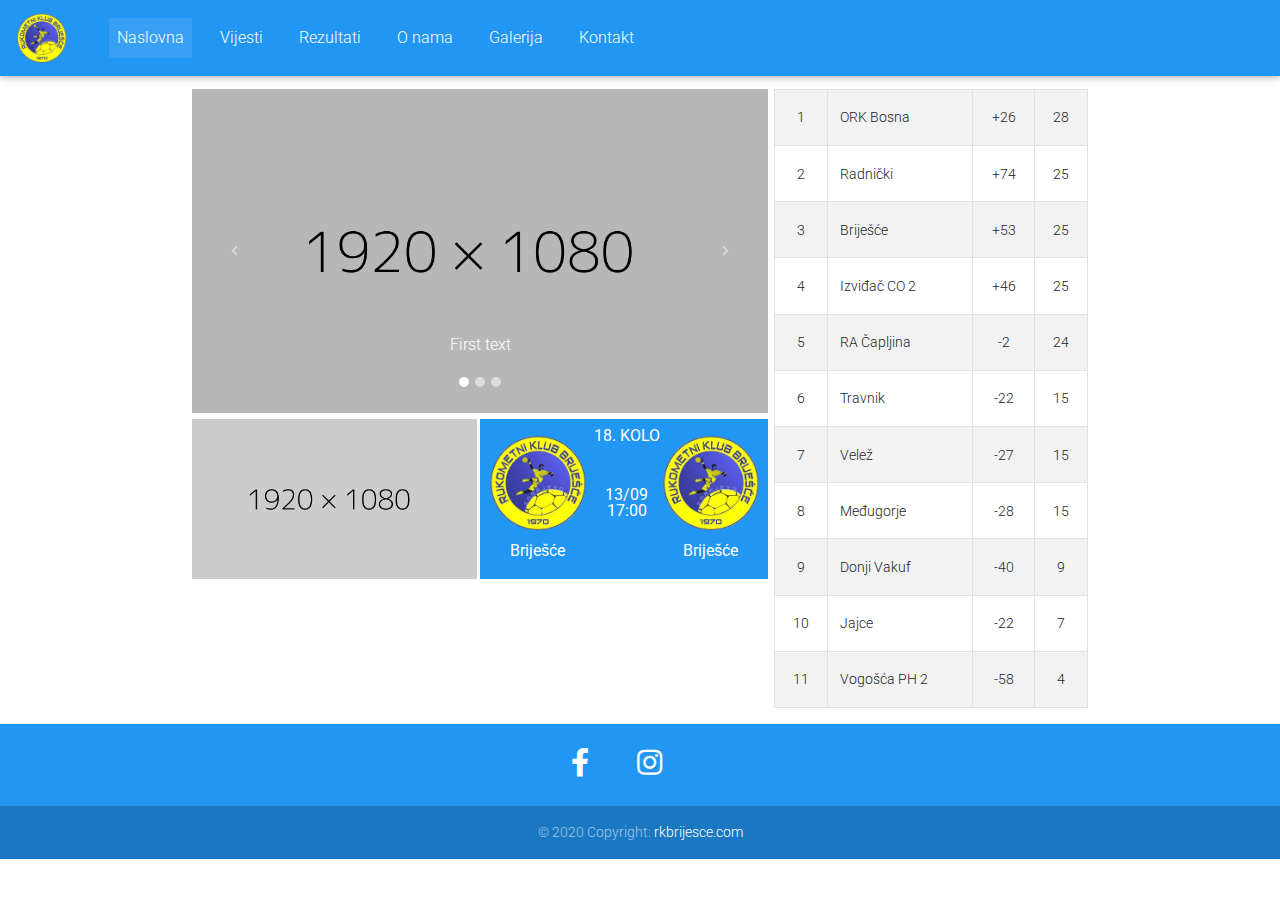
==== index.html @ 3bbfac94 "urađen "main-match-next" div" ====
<!DOCTYPE html>
<html lang="en">
<head>
  <meta charset="UTF-8">
  <meta name="viewport" content="width=device-width, initial-scale=1, shrink-to-fit=no">
  <meta http-equiv="x-ua-compatible" content="ie=edge">
  <title>RK Briješće</title>
  <!-- MDB icon -->
  <link rel="icon" href="img/mdb-favicon.ico" type="image/x-icon">
  <!-- Font Awesome -->
  <link rel="stylesheet" href="https://use.fontawesome.com/releases/v5.11.2/css/all.css">
  <!-- Google Fonts Roboto -->
  <link rel="stylesheet" href="https://fonts.googleapis.com/css?family=Roboto:300,400,500,700&display=swap">
  <!-- Bootstrap core CSS -->
  <link rel="stylesheet" href="mdb/css/bootstrap.min.css">
  <!-- Material Design Bootstrap -->
  <link rel="stylesheet" href="mdb/css/mdb.min.css">
  <!-- Your custom styles (optional) -->
  <link rel="stylesheet" href="css/main.css">

</head>
<body>

  <div class="main-container">

    <div class="main-header">
      <nav class="navbar navbar-expand-lg navbar-dark blue">
        <a class="navbar-brand" href="index.html">
          <img src="img/logo.png" height="50" alt="mdb logo">
        </a>
        <a class="navbar-brand" href="index.html"></a>

        <button class="navbar-toggler" type="button" data-toggle="collapse" data-target="#navbarNav"
          aria-controls="navbarNav" aria-expanded="false" aria-label="Toggle navigation">
          <span class="navbar-toggler-icon"></span>
        </button>
        <div class="collapse navbar-collapse" id="navbarNav">
          <ul class="navbar-nav">
            <li class="nav-item active">
              <a class="nav-link" href="index.html">Naslovna <span class="sr-only">(current)</span></a>
            </li>
            <li class="nav-item">
              <a class="nav-link" href="news.html">Vijesti</a>
            </li>
            <li class="nav-item">
              <a class="nav-link" href="results.html">Rezultati</a>
            </li>
            <li class="nav-item">
              <a class="nav-link" href="about.html">O nama</a>
            </li>
            <li class="nav-item">
              <a class="nav-link" href="gallery.html">Galerija</a>
            </li>
            <li class="nav-item">
              <a class="nav-link" href="contact.html">Kontakt</a>
            </li>
          </ul>
        </div>
      </nav>
    </div>
    
    <div class="main-carousel">
      <!--Carousel Wrapper-->
      <div id="carousel-example-2" class="carousel slide carousel-fade" data-ride="carousel">
        <!--Indicators-->
        <ol class="carousel-indicators">
          <li data-target="#carousel-example-2" data-slide-to="0" class="active"></li>
          <li data-target="#carousel-example-2" data-slide-to="1"></li>
          <li data-target="#carousel-example-2" data-slide-to="2"></li>
        </ol>
        <!--/.Indicators-->
        <!--Slides-->
        <div class="carousel-inner" role="listbox">
          <div class="carousel-item active">
            <div class="view">
              <img class="d-block w-100" src="img/hd1080.png"
                alt="First slide">
              <div class="mask rgba-black-slight"></div>
            </div>
            <div class="carousel-caption">
              <p>First text</p>
            </div>
          </div>
          <div class="carousel-item">
            <!--Mask color-->
            <div class="view">
              <img class="d-block w-100" src="img/hd1080.png"
                alt="Second slide">
              <div class="mask rgba-black-slight"></div>
            </div>
            <div class="carousel-caption">
              <p>Secondary text</p>
            </div>
          </div>
          <div class="carousel-item">
            <!--Mask color-->
            <div class="view">
              <img class="d-block w-100" src="img/hd1080.png"
                alt="Third slide">
              <div class="mask rgba-black-slight"></div>
            </div>
            <div class="carousel-caption">
              <p>Third text</p>
            </div>
          </div>
        </div>
        <!--/.Slides-->
        <!--Controls-->
        <a class="carousel-control-prev" href="#carousel-example-2" role="button" data-slide="prev">
          <span class="carousel-control-prev-icon" aria-hidden="true"></span>
          <span class="sr-only">Previous</span>
        </a>
        <a class="carousel-control-next" href="#carousel-example-2" role="button" data-slide="next">
          <span class="carousel-control-next-icon" aria-hidden="true"></span>
          <span class="sr-only">Next</span>
        </a>
        <!--/.Controls-->
      </div>
      <!--/.Carousel Wrapper-->

    </div>
    
    <div class="main-table">
      <table class="table table-striped table-bordered table-hover">
        
          <tr>
 
            <td>1</td>
            <td id="tab-col-name">ORK Bosna</td>
            <td>+26</td>
            <td>28</td>
          </tr>
        
          <tr>
            <td>2</td>
            <td id="tab-col-name">Radnički</td>
            <td>+74</td>
            <td>25</td>
          </tr>
          <tr>
            <td>3</td>
            <td id="tab-col-name">Briješće</td>
            <td>+53</td>
            <td>25</td>
          </tr>
          <tr>
            <td>4</td>
            <td id="tab-col-name">Izviđač CO 2</td>
            <td>+46</td>
            <td>25</td>
          </tr>
          <tr>
            <td>5</td>
            <td id="tab-col-name">RA Čapljina</td>
            <td>-2</td>
            <td>24</td>
          </tr>
          <tr>
            <td>6</td>
            <td id="tab-col-name">Travnik</td>
            <td>-22</td>
            <td>15</td>
          </tr>
          <tr>
            <td>7</td>
            <td id="tab-col-name">Velež</td>
            <td>-27</td>
            <td>15</td>
          </tr>
          <tr>
            <td>8</td>
            <td id="tab-col-name">Međugorje</td>
            <td>-28</td>
            <td>15</td>
          </tr>
          <tr>
            <td>9</td>
            <td id="tab-col-name">Donji Vakuf</td>
            <td>-40</td>
            <td>9</td>
          </tr>
          <tr>
            <td>10</td>
            <td id="tab-col-name">Jajce</td>
            <td>-22</td>
            <td>7</td>
          </tr>
          <tr>
            <td>11</td>
            <td id="tab-col-name">Vogošća PH 2</td>
            <td>-58</td>
            <td>4</td>
          </tr>
        
      </table>
    </div>
  
    <div class="main-match-prev">
      <img src="img/hd1080.png" class="main-match-card">
    </div>
  
    <div class="main-match-next">

      <div id="match-next-round">
        <b>18. KOLO</b>
      </div>

      <div class="team-logo" id="home-team-logo">
        <img src="img/logo.png" alt="home-team">
      </div>

      <div class="team-logo" id="guest-team-logo">
        <img src="img/logo.png" alt="guest-team">
      </div>

      <div class="team-name" id="home-team-name">
        <b>Briješće</b>
      </div>
      
      <div class="team-name" id="guest-team-name">
        <b>Briješće</b>
      </div>

      <div id="match-next-date">
        <b>13/09</b>
      </div>

      <div id="match-next-time">
        <b>17:00</b>
      </div>
      

    </div>

    <div class="main-footer">
      <!-- Footer -->
      <footer class="page-footer font-small blue">

        <!-- Footer Elements -->
        <div class="container">

          <!-- Grid row-->
          <div class="row">

            <!-- Grid column -->
            <div class="col-md-12 py-1">
              <div class="mb-5 flex-center">
                <!-- Facebook -->
                <a class="fb-ic">
                  <i class="fab fa-facebook-f fa-lg white-text mr-md-5 mr-3 fa-2x"> </i>
                </a>
                <!--Instagram-->
                <a class="ins-ic">
                  <i class="fab fa-instagram fa-lg white-text mr-md-5 mr-3 fa-2x"> </i>
                </a>
              </div>
            </div>
            <!-- Grid column -->

          </div>
          <!-- Grid row-->

        </div>
        <!-- Footer Elements -->

        <!-- Copyright -->
        <div class="footer-copyright text-center py-3">© 2020 Copyright:
          <a href="https://rkbrijesce.com/"> rkbrijesce.com</a>
        </div>
        <!-- Copyright -->

      </footer>
      <!-- Footer -->
    </div>
  
  </div>

  <!-- jQuery -->
  <script type="text/javascript" src="mdb/js/jquery.min.js"></script>
  <!-- Bootstrap tooltips -->
  <script type="text/javascript" src="mdb/js/popper.min.js"></script>
  <!-- Bootstrap core JavaScript -->
  <script type="text/javascript" src="mdb/js/bootstrap.min.js"></script>
  <!-- MDB core JavaScript -->
  <script type="text/javascript" src="mdb/js/mdb.min.js"></script>
  <!-- Your custom scripts (optional) -->
  <script type="text/javascript"></script>

</body>
</html>
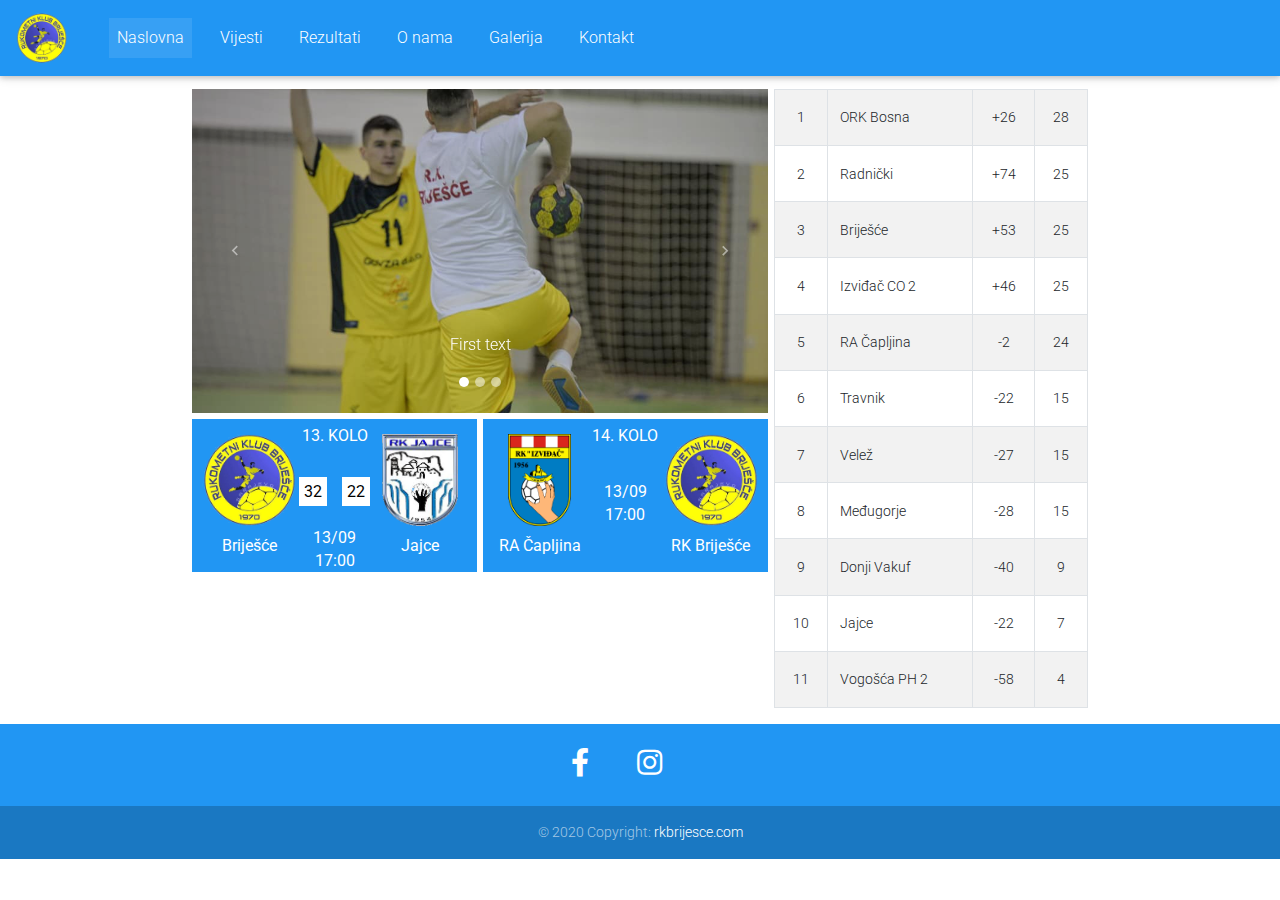
==== commit 8f9f3169: "dodane slike za probu" ====
--- a/index.html
+++ b/index.html
@@ -73,7 +73,7 @@
         <div class="carousel-inner" role="listbox">
           <div class="carousel-item active">
             <div class="view">
-              <img class="d-block w-100" src="img/hd1080.png"
+              <img class="d-block w-100" src="img/1.jpg"
                 alt="First slide">
               <div class="mask rgba-black-slight"></div>
             </div>
@@ -84,7 +84,7 @@
           <div class="carousel-item">
             <!--Mask color-->
             <div class="view">
-              <img class="d-block w-100" src="img/hd1080.png"
+              <img class="d-block w-100" src="img/2.jpg"
                 alt="Second slide">
               <div class="mask rgba-black-slight"></div>
             </div>
@@ -95,7 +95,7 @@
           <div class="carousel-item">
             <!--Mask color-->
             <div class="view">
-              <img class="d-block w-100" src="img/hd1080.png"
+              <img class="d-block w-100" src="img/3.jpg"
                 alt="Third slide">
               <div class="mask rgba-black-slight"></div>
             </div>
@@ -137,54 +137,63 @@
             <td>+74</td>
             <td>25</td>
           </tr>
+
           <tr>
             <td>3</td>
             <td id="tab-col-name">Briješće</td>
             <td>+53</td>
             <td>25</td>
           </tr>
+
           <tr>
             <td>4</td>
             <td id="tab-col-name">Izviđač CO 2</td>
             <td>+46</td>
             <td>25</td>
           </tr>
+          
           <tr>
             <td>5</td>
             <td id="tab-col-name">RA Čapljina</td>
             <td>-2</td>
             <td>24</td>
           </tr>
+          
           <tr>
             <td>6</td>
             <td id="tab-col-name">Travnik</td>
             <td>-22</td>
             <td>15</td>
           </tr>
+          
           <tr>
             <td>7</td>
             <td id="tab-col-name">Velež</td>
             <td>-27</td>
             <td>15</td>
           </tr>
+          
           <tr>
             <td>8</td>
             <td id="tab-col-name">Međugorje</td>
             <td>-28</td>
             <td>15</td>
           </tr>
+          
           <tr>
             <td>9</td>
             <td id="tab-col-name">Donji Vakuf</td>
             <td>-40</td>
             <td>9</td>
           </tr>
+          
           <tr>
             <td>10</td>
             <td id="tab-col-name">Jajce</td>
             <td>-22</td>
             <td>7</td>
           </tr>
+          
           <tr>
             <td>11</td>
             <td id="tab-col-name">Vogošća PH 2</td>
@@ -195,40 +204,76 @@
       </table>
     </div>
   
-    <div class="main-match-prev">
-      <img src="img/hd1080.png" class="main-match-card">
+    <div class="main-match-prev"> 
+
+      <div id="prev-round">
+        <b>13. KOLO</b>
+      </div>
+
+      <div class="prev-logo" id="prev-home-logo">
+        <img src="img/logo.png" alt="home-team">
+      </div>
+
+      <div class="prev-logo" id="prev-guest-logo">
+        <img src="img/jajce.png" alt="guest-team">
+      </div>
+
+      <div class="prev-name" id="prev-home-name">
+        <b>Briješće</b>
+      </div>
+      
+      <div class="prev-name" id="prev-guest-name">
+        <b>Jajce</b>
+      </div>
+
+      <div id="prev-date">
+        <b>13/09</b>
+      </div>
+
+      <div id="prev-time">
+        <b>17:00</b>
+      </div>
+
+      <div class="prev-score" id="prev-home-score">
+        <span><b>32</b></span>
+      </div>
+
+      <div class="prev-score" id="prev-guest-score">
+        <span><b>22</b></span>
+      </div>
+
     </div>
   
+
     <div class="main-match-next">
 
-      <div id="match-next-round">
-        <b>18. KOLO</b>
-      </div>
-
-      <div class="team-logo" id="home-team-logo">
-        <img src="img/logo.png" alt="home-team">
-      </div>
-
-      <div class="team-logo" id="guest-team-logo">
+      <div id="next-round">
+        <b>14. KOLO</b>
+      </div>
+
+      <div class="next-logo" id="next-home-logo">
+        <img src="img/izvidjac.png" alt="home-team">
+      </div>
+
+      <div class="next-logo" id="next-guest-logo">
         <img src="img/logo.png" alt="guest-team">
       </div>
 
-      <div class="team-name" id="home-team-name">
-        <b>Briješće</b>
+      <div class="next-name" id="next-home-name">
+        <b>RA Čapljina</b>
       </div>
       
-      <div class="team-name" id="guest-team-name">
-        <b>Briješće</b>
-      </div>
-
-      <div id="match-next-date">
+      <div class="next-name" id="next-guest-name">
+        <b>RK Briješće</b>
+      </div>
+
+      <div id="next-date">
         <b>13/09</b>
       </div>
 
-      <div id="match-next-time">
+      <div id="next-time">
         <b>17:00</b>
       </div>
-      
 
     </div>
 
--- a/css/main.css
+++ b/css/main.css
@@ -263,13 +263,13 @@
   }
 }
 .main-container {
-  width: 100%;
-  overflow-x: hidden;
   display: grid;
   grid-gap: 0px;
   grid-template-columns: 15% 22.5% 22.5% 25% 15%;
-  grid-template-rows: -webkit-min-content -webkit-min-content -webkit-min-content -webkit-min-content;
-  grid-template-rows: min-content min-content min-content min-content;
+  grid-template-rows: -webkit-min-content -webkit-min-content 12.65625vw -webkit-min-content;
+  grid-template-rows: min-content min-content 12.65625vw min-content;
+  width: 100%;
+  overflow-x: hidden;
 }
 
 .main-header {
@@ -303,75 +303,160 @@
 }
 
 .main-match-prev {
+  position: relative;
   grid-column: 2/3;
   grid-row: 3/4;
   margin-bottom: 3%;
-  padding-right: 1%;
+  margin-right: 1%;
+  background-color: #2196f3;
+  color: white;
+}
+
+.prev-logo {
+  width: 40%;
+  height: 60%;
+  position: absolute;
+  text-align: center;
+}
+
+.prev-logo img {
+  height: 100%;
+}
+
+#prev-home-logo {
+  top: 10%;
+  left: 0px;
+}
+
+#prev-guest-logo {
+  top: 10%;
+  right: 0px;
+}
+
+.prev-name {
+  position: absolute;
+  width: 40%;
+}
+
+#prev-guest-name {
+  right: 0px;
+  top: 75%;
+  text-align: center;
+}
+
+#prev-home-name {
+  left: 0px;
+  top: 75%;
+  text-align: center;
+}
+
+#prev-date {
+  position: absolute;
+  top: 70%;
+  width: 100%;
+  text-align: center;
+}
+
+#prev-time {
+  top: 85%;
+  text-align: center;
+  position: absolute;
+  width: 100%;
+}
+
+#prev-round {
+  position: absolute;
+  width: 100%;
+  text-align: center;
+  margin-top: 2%;
+}
+
+.prev-score {
+  position: absolute;
+  width: 85%;
+  height: -webkit-min-content;
+  height: min-content;
+  text-align: center;
+  top: 40%;
+  color: black;
+}
+
+.prev-score span {
+  background-color: white;
+  padding: 5px;
+}
+
+#prev-home-score {
+  left: 0px;
+}
+
+#prev-guest-score {
+  right: 0px;
 }
 
 .main-match-next {
+  position: relative;
   grid-column: 3/4;
   grid-row: 3/4;
   margin-bottom: 3%;
-  padding-left: 1%;
+  margin-left: 1%;
   background-color: #2196f3;
   color: white;
-  position: relative;
-}
-
-.team-logo {
+}
+
+.next-logo {
   width: 40%;
   height: 60%;
   position: absolute;
   text-align: center;
 }
 
-.team-logo img {
+.next-logo img {
   height: 100%;
 }
 
-#home-team-logo {
+#next-home-logo {
   top: 10%;
   left: 0px;
 }
 
-#guest-team-logo {
+#next-guest-logo {
   top: 10%;
   right: 0px;
 }
 
-.team-name {
+.next-name {
+  position: absolute;
   width: 40%;
-  position: absolute;
-}
-
-#guest-team-name {
+}
+
+#next-guest-name {
   right: 0px;
   top: 75%;
   text-align: center;
 }
 
-#home-team-name {
+#next-home-name {
   left: 0px;
   top: 75%;
   text-align: center;
 }
 
-#match-next-date {
+#next-date {
+  position: absolute;
   top: 40%;
-  text-align: center;
-  position: absolute;
-  width: 100%;
-}
-
-#match-next-time {
-  top: 50%;
-  text-align: center;
-  position: absolute;
-  width: 100%;
-}
-
-#match-next-round {
+  width: 100%;
+  text-align: center;
+}
+
+#next-time {
+  top: 55%;
+  text-align: center;
+  position: absolute;
+  width: 100%;
+}
+
+#next-round {
   position: absolute;
   width: 100%;
   text-align: center;
@@ -392,8 +477,8 @@
 @media only screen and (max-width: 1200px) {
   .main-container {
     grid-template-columns: 10% 40% 40% 10%;
-    grid-template-rows: -webkit-min-content -webkit-min-content -webkit-min-content auto auto -webkit-min-content;
-    grid-template-rows: min-content min-content min-content auto auto min-content;
+    grid-template-rows: -webkit-min-content -webkit-min-content 22.5vw auto auto -webkit-min-content;
+    grid-template-rows: min-content min-content 22.5vw auto auto min-content;
   }
 
   .main-header {
@@ -410,16 +495,19 @@
     grid-column: 2/4;
     grid-row: 4/5;
     padding: 0px;
+    font-size: 14px;
   }
 
   .main-match-prev {
     grid-column: 2/3;
     grid-row: 3/4;
+    font-size: 14px;
   }
 
   .main-match-next {
     grid-column: 3/4;
     grid-row: 3/4;
+    font-size: 14px;
   }
 
   .main-footer {
@@ -435,6 +523,36 @@
 @media only screen and (max-width: 800px) {
   .main-container {
     grid-template-columns: 5% 45% 45% 5%;
+    grid-template-rows: -webkit-min-content -webkit-min-content 25.3125vw auto auto -webkit-min-content;
+    grid-template-rows: min-content min-content 25.3125vw auto auto min-content;
+  }
+
+  .main-match-next {
+    font-size: 12px;
+  }
+
+  .next-name {
+    font-size: 14px;
+  }
+
+  #next-time {
+    top: 55%;
+  }
+
+  #next-round {
+    font-size: 14px;
+  }
+
+  .main-match-prev {
+    font-size: 12px;
+  }
+
+  .prev-name {
+    font-size: 14px;
+  }
+
+  #prev-round {
+    font-size: 14px;
   }
 }
 /* MEDIA QUERY - END */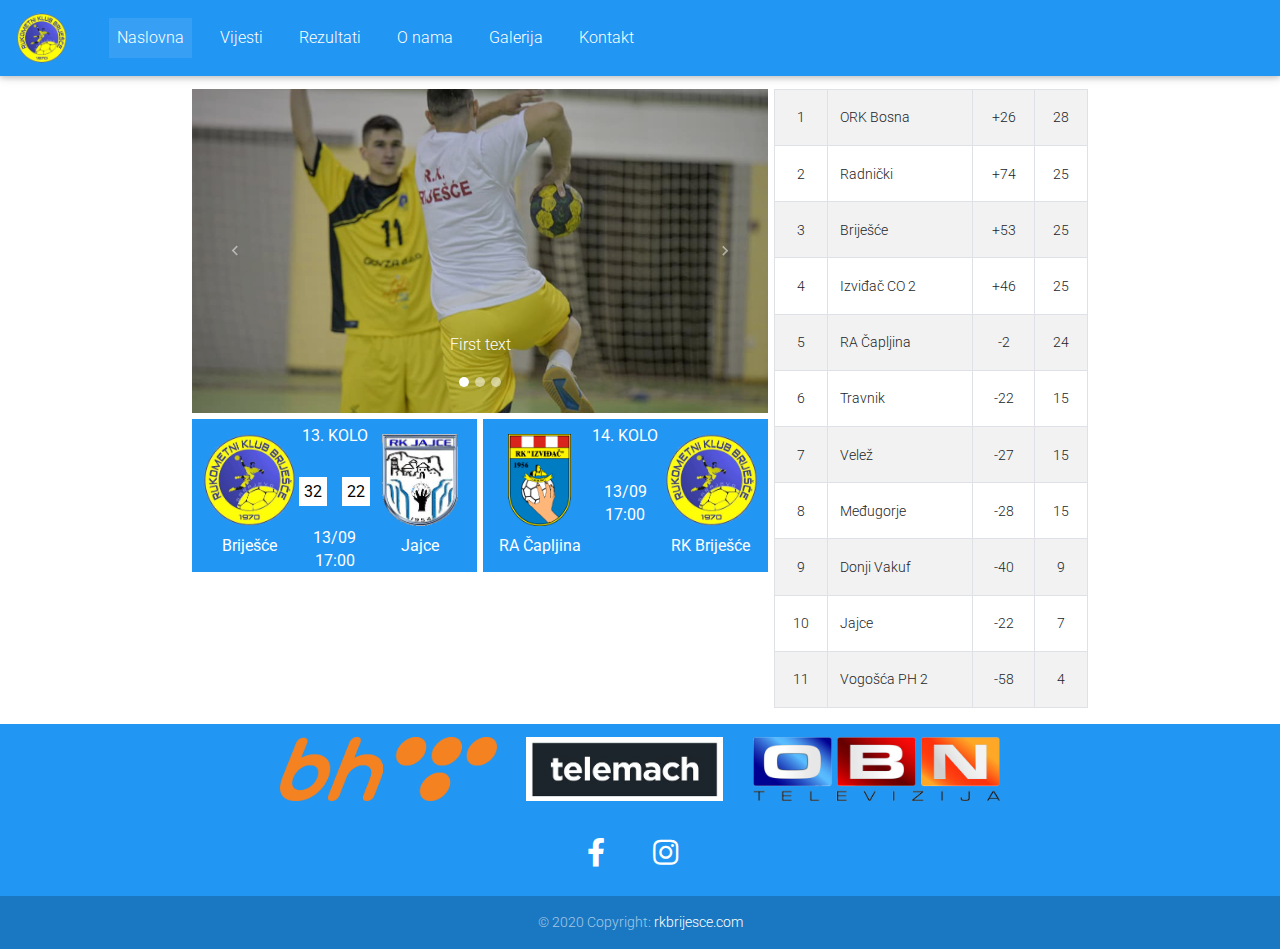
==== commit a57cb61a: "urađen main-sponsors" ====
--- a/index.html
+++ b/index.html
@@ -277,6 +277,12 @@
 
     </div>
 
+    <div class="main-sponsors">
+      <img src="img/bhtelecom (1).png" alt="">
+      <img src="img/telemach.jpg" alt="">
+      <img src="img/obn.png" alt="">
+    </div>
+
     <div class="main-footer">
       <!-- Footer -->
       <footer class="page-footer font-small blue">
@@ -296,7 +302,7 @@
                 </a>
                 <!--Instagram-->
                 <a class="ins-ic">
-                  <i class="fab fa-instagram fa-lg white-text mr-md-5 mr-3 fa-2x"> </i>
+                  <i class="fab fa-instagram fa-lg white-text mr-md-6 mr-3 fa-2x"> </i>
                 </a>
               </div>
             </div>
--- a/css/main.css
+++ b/css/main.css
@@ -313,10 +313,10 @@
 }
 
 .prev-logo {
+  position: absolute;
+  text-align: center;
   width: 40%;
   height: 60%;
-  position: absolute;
-  text-align: center;
 }
 
 .prev-logo img {
@@ -468,9 +468,19 @@
   height: 100%;
 }
 
+.main-sponsors {
+  background-color: #2196f3;
+  grid-column: 1/6;
+  text-align: center;
+}
+
+.main-sponsors img {
+  height: 10vh;
+  padding: 1%;
+}
+
 .main-footer {
   grid-column: 1/6;
-  grid-row: 5/6;
 }
 
 /* MEDIA QUERY - START */
@@ -501,19 +511,23 @@
   .main-match-prev {
     grid-column: 2/3;
     grid-row: 3/4;
-    font-size: 14px;
+    font-size: 16px;
   }
 
   .main-match-next {
     grid-column: 3/4;
     grid-row: 3/4;
-    font-size: 14px;
+    font-size: 16px;
+  }
+
+  .main-sponsors img {
+    height: 10vh;
+    padding: 2%;
   }
 
   .main-footer {
     grid-column: 1/5;
     grid-row: 6/7;
-    margin-top: 5%;
   }
 
   .nav-item {
@@ -554,5 +568,10 @@
   #prev-round {
     font-size: 14px;
   }
+
+  .main-sponsors img {
+    height: 7.5vh;
+    padding: 2%;
+  }
 }
 /* MEDIA QUERY - END */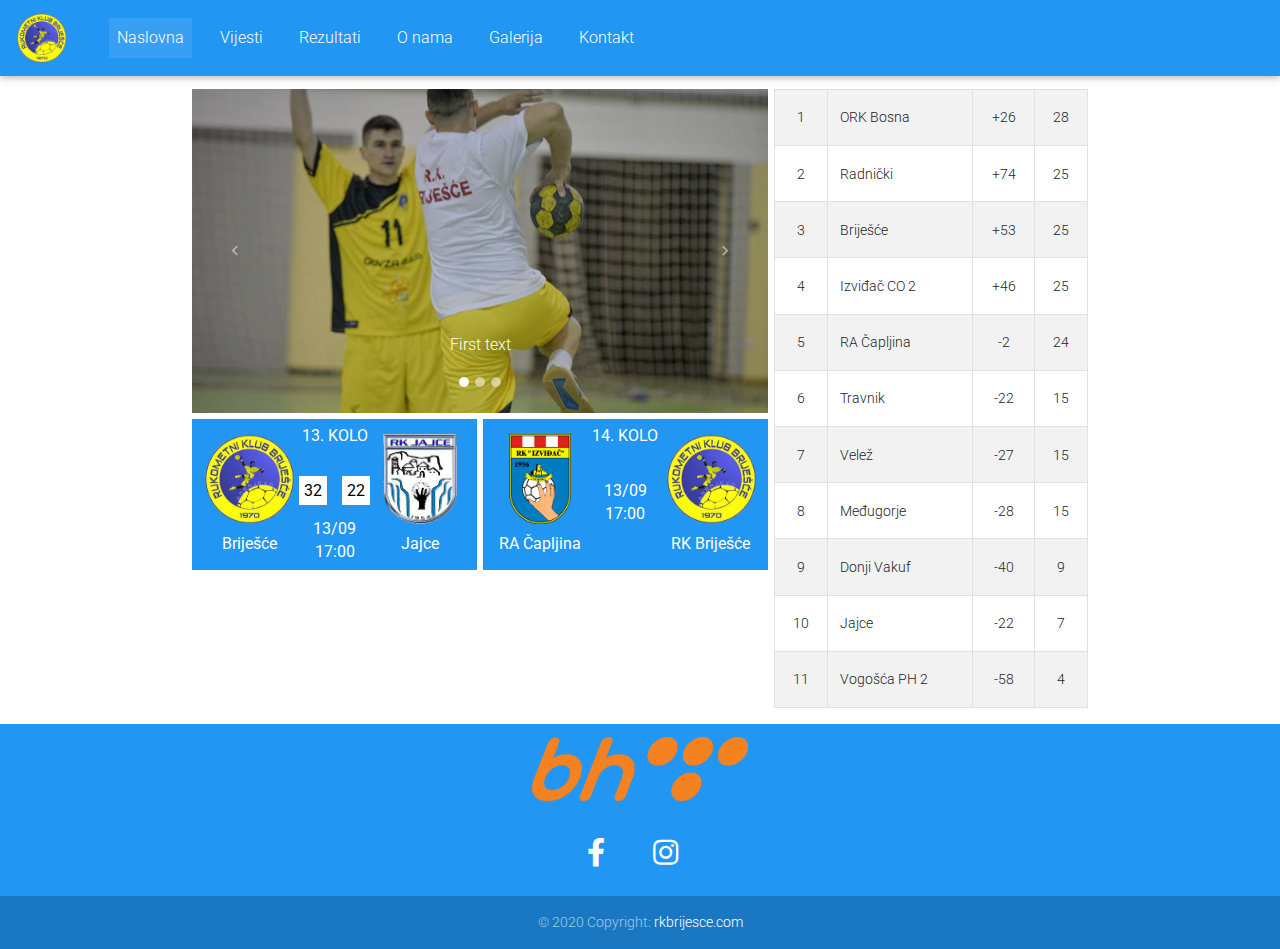
==== commit e91b66ea: "na 800 px promijenjen raspored match cardova i doradjen contact.html (dodani footer i sponsor divovi" ====
--- a/index.html
+++ b/index.html
@@ -279,8 +279,6 @@
 
     <div class="main-sponsors">
       <img src="img/bhtelecom (1).png" alt="">
-      <img src="img/telemach.jpg" alt="">
-      <img src="img/obn.png" alt="">
     </div>
 
     <div class="main-footer">
--- a/css/main.css
+++ b/css/main.css
@@ -1,7 +1,7 @@
 .news-container {
   width: 100%;
   display: grid;
-  grid-template-columns: 20% 60% 20%;
+  grid-template-columns: 25% 50% 25%;
   grid-gap: 0px;
   overflow-x: hidden;
 }
@@ -137,7 +137,7 @@
 .about-container {
   width: 100%;
   display: grid;
-  grid-template-columns: 20% 60% 20%;
+  grid-template-columns: 25% 50% 25%;
 }
 
 .about-header {
@@ -177,7 +177,7 @@
 }
 .results-container {
   display: grid;
-  grid-template-columns: 20% 60% 20%;
+  grid-template-columns: 25% 50% 25%;
 }
 
 .results-header {
@@ -260,14 +260,64 @@
 @media only screen and (max-width: 800px) {
   .results-container {
     grid-template-columns: 5% 90% 5%;
+  }
+}
+.contact-container {
+  display: grid;
+  grid-template-columns: 25% 50% 25%;
+}
+
+.contact-header {
+  grid-column: 1/4;
+}
+
+.contact-form {
+  grid-column: 2/3;
+  margin-top: 5%;
+}
+
+.contact-footer {
+  grid-column: 1/4;
+}
+
+.contact-sponsors {
+  background-color: #2196f3;
+  grid-column: 1/4;
+  text-align: center;
+  margin-top: 5%;
+}
+
+.contact-sponsors img {
+  height: 10vh;
+  padding: 1%;
+}
+
+@media only screen and (max-width: 1200px) {
+  .contact-container {
+    grid-template-columns: 15% 70% 15%;
+  }
+
+  .contact-sponsors img {
+    height: 10vh;
+    padding: 2%;
+  }
+}
+@media only screen and (max-width: 800px) {
+  .contact-container {
+    grid-template-columns: 5% 90% 5%;
+  }
+
+  .main-sponsors img {
+    height: 7.5vh;
+    padding: 2%;
   }
 }
 .main-container {
   display: grid;
   grid-gap: 0px;
   grid-template-columns: 15% 22.5% 22.5% 25% 15%;
-  grid-template-rows: -webkit-min-content -webkit-min-content 12.65625vw -webkit-min-content;
-  grid-template-rows: min-content min-content 12.65625vw min-content;
+  grid-template-rows: -webkit-min-content -webkit-min-content 12.5vw -webkit-min-content;
+  grid-template-rows: min-content min-content 12.5vw min-content;
   width: 100%;
   overflow-x: hidden;
 }
@@ -352,13 +402,13 @@
 
 #prev-date {
   position: absolute;
-  top: 70%;
+  top: 65%;
   width: 100%;
   text-align: center;
 }
 
 #prev-time {
-  top: 85%;
+  top: 80%;
   text-align: center;
   position: absolute;
   width: 100%;
@@ -511,13 +561,11 @@
   .main-match-prev {
     grid-column: 2/3;
     grid-row: 3/4;
-    font-size: 16px;
   }
 
   .main-match-next {
     grid-column: 3/4;
     grid-row: 3/4;
-    font-size: 16px;
   }
 
   .main-sponsors img {
@@ -536,37 +584,55 @@
 }
 @media only screen and (max-width: 800px) {
   .main-container {
-    grid-template-columns: 5% 45% 45% 5%;
-    grid-template-rows: -webkit-min-content -webkit-min-content 25.3125vw auto auto -webkit-min-content;
-    grid-template-rows: min-content min-content 25.3125vw auto auto min-content;
+    grid-template-columns: 5% 90% 5%;
+    grid-template-rows: -webkit-min-content -webkit-min-content 35vw 35vw auto auto -webkit-min-content;
+    grid-template-rows: min-content min-content 35vw 35vw auto auto min-content;
+  }
+
+  .main-header {
+    grid-column: 1/4;
+    grid-row: 1/2;
+  }
+
+  .main-carousel {
+    grid-column: 2/3;
+    grid-row: 2/3;
   }
 
   .main-match-next {
-    font-size: 12px;
-  }
-
-  .next-name {
+    grid-column: 2/3;
+    grid-row: 3/4;
+    margin: 0px;
+    margin-top: 1%;
+    margin-bottom: 1%;
     font-size: 14px;
+  }
+
+  .main-match-prev {
+    grid-column: 2/3;
+    grid-row: 4/5;
+    margin: 0px;
+    margin-bottom: 1%;
+    margin-top: 1%;
+    font-size: 14px;
+  }
+
+  .main-table {
+    grid-column: 2/3;
+    grid-row: 5/6;
+    margin-top: 1%;
+  }
+
+  .main-sponsors {
+    grid-row: 6/7;
+  }
+
+  .main-footer {
+    grid-row: 7/8;
   }
 
   #next-time {
     top: 55%;
-  }
-
-  #next-round {
-    font-size: 14px;
-  }
-
-  .main-match-prev {
-    font-size: 12px;
-  }
-
-  .prev-name {
-    font-size: 14px;
-  }
-
-  #prev-round {
-    font-size: 14px;
   }
 
   .main-sponsors img {
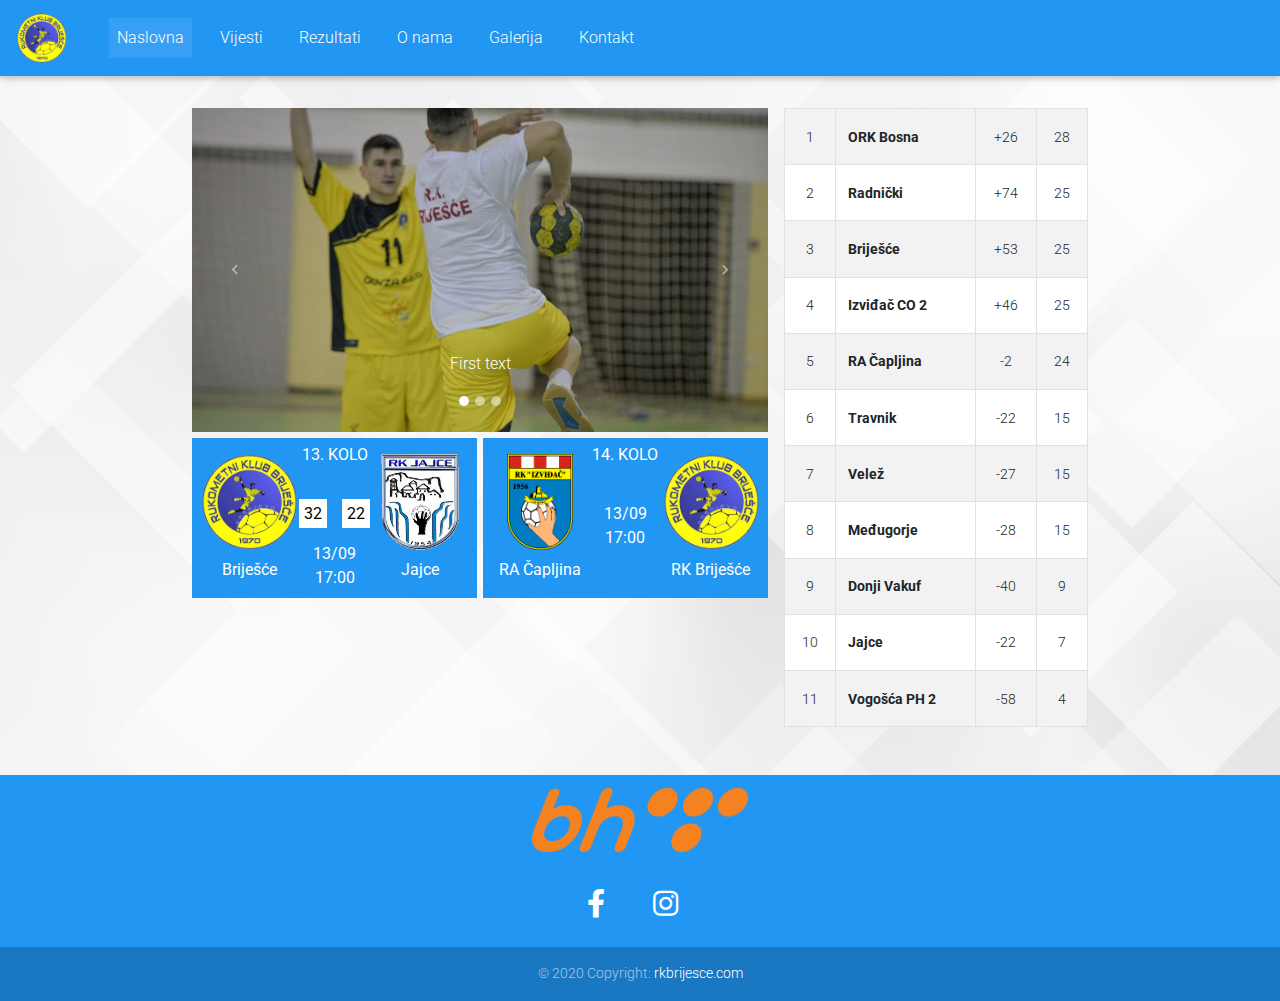
==== commit abcf15b7: "dodane background slike" ====
--- a/index.html
+++ b/index.html
@@ -124,79 +124,77 @@
       <table class="table table-striped table-bordered table-hover">
         
           <tr>
- 
             <td>1</td>
-            <td id="tab-col-name">ORK Bosna</td>
+            <td id = "tab-col-name">ORK Bosna</td>
             <td>+26</td>
             <td>28</td>
           </tr>
         
           <tr>
             <td>2</td>
-            <td id="tab-col-name">Radnički</td>
+            <td id = "tab-col-name">Radnički</td>
             <td>+74</td>
             <td>25</td>
           </tr>
 
           <tr>
             <td>3</td>
-            <td id="tab-col-name">Briješće</td>
+            <td id = "tab-col-name">Briješće</td>
             <td>+53</td>
             <td>25</td>
           </tr>
 
           <tr>
             <td>4</td>
-            <td id="tab-col-name">Izviđač CO 2</td>
+            <td id = "tab-col-name">Izviđač CO 2</td>
             <td>+46</td>
             <td>25</td>
           </tr>
-          
           <tr>
             <td>5</td>
-            <td id="tab-col-name">RA Čapljina</td>
+            <td id = "tab-col-name">RA Čapljina</td>
             <td>-2</td>
             <td>24</td>
           </tr>
           
           <tr>
             <td>6</td>
-            <td id="tab-col-name">Travnik</td>
+            <td id = "tab-col-name">Travnik</td>
             <td>-22</td>
             <td>15</td>
           </tr>
           
           <tr>
             <td>7</td>
-            <td id="tab-col-name">Velež</td>
+            <td id = "tab-col-name">Velež</td>
             <td>-27</td>
             <td>15</td>
           </tr>
           
           <tr>
             <td>8</td>
-            <td id="tab-col-name">Međugorje</td>
+            <td id = "tab-col-name">Međugorje</td>
             <td>-28</td>
             <td>15</td>
           </tr>
           
           <tr>
             <td>9</td>
-            <td id="tab-col-name">Donji Vakuf</td>
+            <td id = "tab-col-name">Donji Vakuf</td>
             <td>-40</td>
             <td>9</td>
           </tr>
           
           <tr>
             <td>10</td>
-            <td id="tab-col-name">Jajce</td>
+            <td id = "tab-col-name">Jajce</td>
             <td>-22</td>
             <td>7</td>
           </tr>
           
           <tr>
             <td>11</td>
-            <td id="tab-col-name">Vogošća PH 2</td>
+            <td id = "tab-col-name">Vogošća PH 2</td>
             <td>-58</td>
             <td>4</td>
           </tr>
--- a/css/main.css
+++ b/css/main.css
@@ -1,4 +1,6 @@
 .news-container {
+  background-image: url(../img/background2.jpg);
+  background-size: cover;
   width: 100%;
   display: grid;
   grid-template-columns: 25% 50% 25%;
@@ -45,6 +47,8 @@
 }
 /* MEDIA QUERY - END */
 .article-container {
+  background-image: url(../img/background2.jpg);
+  background-size: cover;
   width: 100%;
   display: grid;
   grid-gap: 0px;
@@ -135,6 +139,8 @@
   }
 }
 .about-container {
+  background-image: url(../img/background2.jpg);
+  background-size: cover;
   width: 100%;
   display: grid;
   grid-template-columns: 25% 50% 25%;
@@ -176,6 +182,8 @@
   }
 }
 .results-container {
+  background-image: url(../img/background2.jpg);
+  background-size: cover;
   display: grid;
   grid-template-columns: 25% 50% 25%;
 }
@@ -191,6 +199,10 @@
   overflow-x: scroll;
 }
 
+.results-table table {
+  background-color: white;
+}
+
 .results-table table tbody td {
   text-align: center;
 }
@@ -217,6 +229,10 @@
 
 .results-fixtures {
   grid-column: 2/3;
+}
+
+.results-fixtures table {
+  background-color: white;
 }
 
 #fix-col-h {
@@ -263,6 +279,8 @@
   }
 }
 .contact-container {
+  background-image: url(../img/background2.jpg);
+  background-size: cover;
   display: grid;
   grid-template-columns: 25% 50% 25%;
 }
@@ -313,6 +331,8 @@
   }
 }
 .main-container {
+  background-image: url(../img/background2.jpg);
+  background-size: cover;
   display: grid;
   grid-gap: 0px;
   grid-template-columns: 15% 22.5% 22.5% 25% 15%;
@@ -325,7 +345,7 @@
 .main-header {
   grid-column: 1/6;
   grid-row: 1/2;
-  margin-bottom: 1%;
+  margin-bottom: 2.5%;
 }
 
 .nav-item {
@@ -341,7 +361,11 @@
 .main-table {
   grid-column: 4/5;
   grid-row: 2/5;
-  padding-left: 2%;
+  padding-left: 5%;
+}
+
+.main-table table {
+  background-color: white;
 }
 
 .main-table table tr td {
@@ -350,13 +374,13 @@
 
 #tab-col-name {
   text-align: start;
+  font-weight: bold;
 }
 
 .main-match-prev {
   position: relative;
   grid-column: 2/3;
   grid-row: 3/4;
-  margin-bottom: 3%;
   margin-right: 1%;
   background-color: #2196f3;
   color: white;
@@ -448,7 +472,6 @@
   position: relative;
   grid-column: 3/4;
   grid-row: 3/4;
-  margin-bottom: 3%;
   margin-left: 1%;
   background-color: #2196f3;
   color: white;
@@ -521,7 +544,9 @@
 .main-sponsors {
   background-color: #2196f3;
   grid-column: 1/6;
-  text-align: center;
+  margin-top: 2.5%;
+  text-align: center;
+  color: white;
 }
 
 .main-sponsors img {
@@ -554,6 +579,7 @@
   .main-table {
     grid-column: 2/4;
     grid-row: 4/5;
+    margin-top: 2.5%;
     padding: 0px;
     font-size: 14px;
   }
@@ -637,7 +663,7 @@
 
   .main-sponsors img {
     height: 7.5vh;
-    padding: 2%;
+    margin: 2.5%;
   }
 }
 /* MEDIA QUERY - END */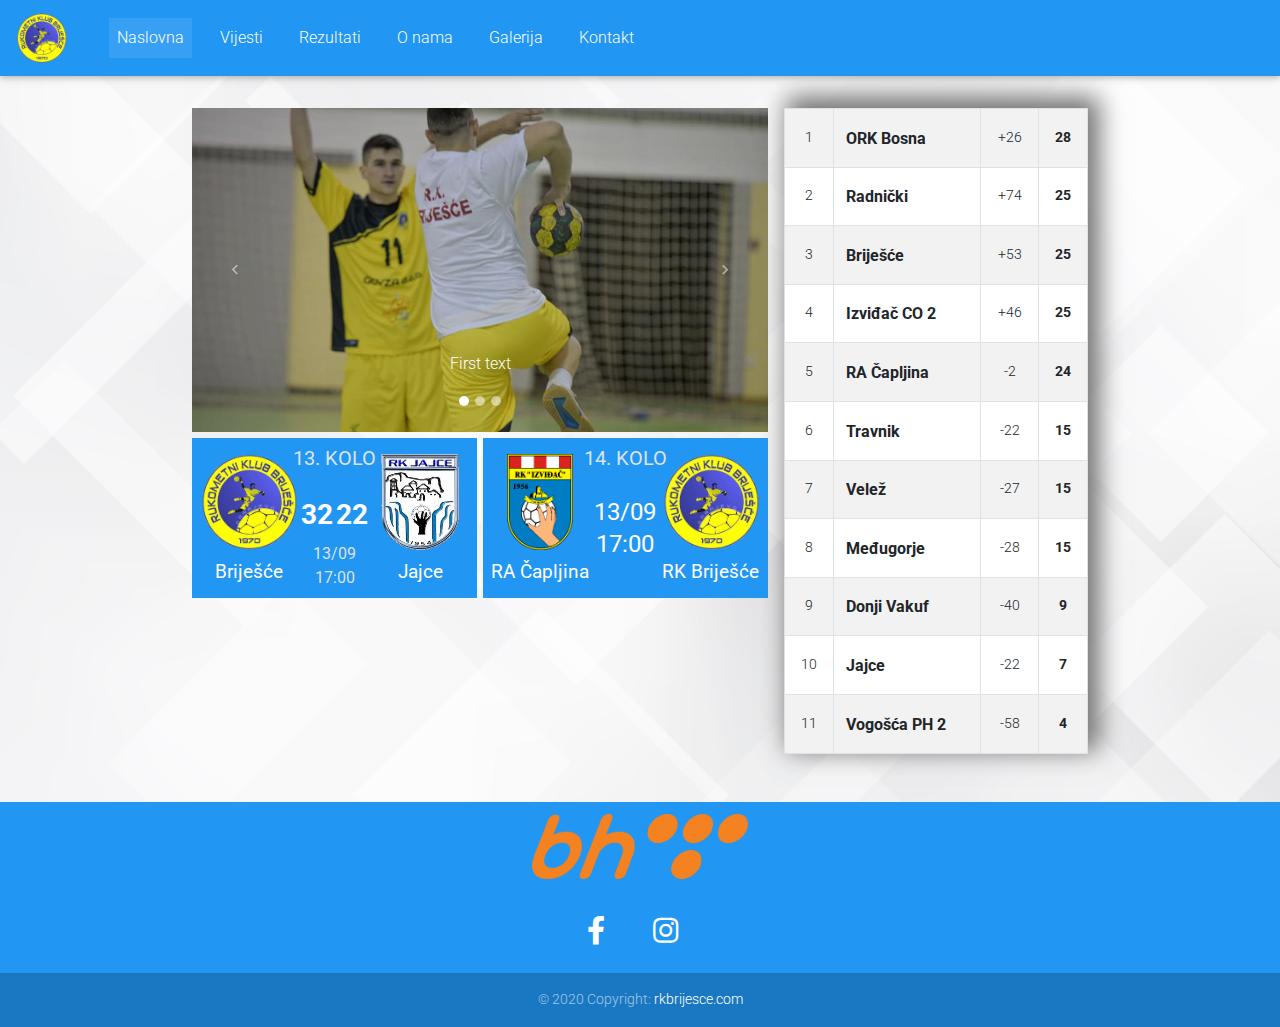
==== commit 16a90022: "fix scroll bara i podebljana imena pobjednika na results.html" ====
--- a/index.html
+++ b/index.html
@@ -127,76 +127,76 @@
             <td>1</td>
             <td id = "tab-col-name">ORK Bosna</td>
             <td>+26</td>
-            <td>28</td>
+            <td id = "tab-col-point" >28</td>
           </tr>
         
           <tr>
             <td>2</td>
             <td id = "tab-col-name">Radnički</td>
             <td>+74</td>
-            <td>25</td>
+            <td id = "tab-col-point" >25</td>
           </tr>
 
           <tr>
             <td>3</td>
             <td id = "tab-col-name">Briješće</td>
             <td>+53</td>
-            <td>25</td>
+            <td id = "tab-col-point" >25</td>
           </tr>
 
           <tr>
             <td>4</td>
             <td id = "tab-col-name">Izviđač CO 2</td>
             <td>+46</td>
-            <td>25</td>
+            <td id = "tab-col-point" >25</td>
           </tr>
           <tr>
             <td>5</td>
             <td id = "tab-col-name">RA Čapljina</td>
             <td>-2</td>
-            <td>24</td>
+            <td id = "tab-col-point" >24</td>
           </tr>
           
           <tr>
             <td>6</td>
             <td id = "tab-col-name">Travnik</td>
             <td>-22</td>
-            <td>15</td>
+            <td id = "tab-col-point" >15</td>
           </tr>
           
           <tr>
             <td>7</td>
             <td id = "tab-col-name">Velež</td>
             <td>-27</td>
-            <td>15</td>
+            <td id = "tab-col-point" >15</td>
           </tr>
           
           <tr>
             <td>8</td>
             <td id = "tab-col-name">Međugorje</td>
             <td>-28</td>
-            <td>15</td>
+            <td id = "tab-col-point" >15</td>
           </tr>
           
           <tr>
             <td>9</td>
             <td id = "tab-col-name">Donji Vakuf</td>
             <td>-40</td>
-            <td>9</td>
+            <td id = "tab-col-point" >9</td>
           </tr>
           
           <tr>
             <td>10</td>
             <td id = "tab-col-name">Jajce</td>
             <td>-22</td>
-            <td>7</td>
+            <td id = "tab-col-point" >7</td>
           </tr>
           
           <tr>
             <td>11</td>
             <td id = "tab-col-name">Vogošća PH 2</td>
             <td>-58</td>
-            <td>4</td>
+            <td id = "tab-col-point" >4</td>
           </tr>
         
       </table>
--- a/css/main.css
+++ b/css/main.css
@@ -4,7 +4,6 @@
   width: 100%;
   display: grid;
   grid-template-columns: 25% 50% 25%;
-  grid-gap: 0px;
   overflow-x: hidden;
 }
 
@@ -51,9 +50,8 @@
   background-size: cover;
   width: 100%;
   display: grid;
-  grid-gap: 0px;
+  grid-template-columns: 20% 40% 20% 20%;
   overflow-x: hidden;
-  grid-template-columns: 20% 40% 20% 20%;
 }
 
 .article-header {
@@ -61,21 +59,22 @@
 }
 
 .article-title {
+  grid-column: 2/3;
+  margin: 5% 0%;
+  font-size: 3em;
+  font-weight: bolder;
+}
+
+.article-carousel {
+  grid-column: 2/3;
+}
+
+.article-text {
+  grid-column: 2/3;
   margin: 2.5% 0px;
-  grid-column: 2/3;
-  font-size: 2.5em;
   padding: 5px;
-}
-
-.article-carousel {
-  grid-column: 2/3;
-}
-
-.article-text {
-  grid-column: 2/3;
-  padding: 5px;
+  font-size: 1em;
   text-align: justify;
-  margin: 2.5% 0px;
 }
 
 .article-footer {
@@ -86,15 +85,17 @@
 .article-side-news {
   grid-column: 3/4;
   grid-row: 2/6;
-  padding: 5%;
+  padding-top: 15%;
+  padding-left: 5%;
 }
 .article-side-news .card {
-  margin: 20px 20px;
-}
-
-.side-news-title h5 {
+  margin: 5% 0px;
+}
+
+.side-news-title {
   margin-left: 5%;
-  text-align: start;
+  font-size: 1.5em;
+  font-weight: 400;
 }
 
 @media only screen and (max-width: 1200px) {
@@ -127,15 +128,20 @@
   }
 
   .article-title {
-    font-size: 1.5em;
     grid-column: 2/3;
     grid-row: 2/3;
   }
 
   .article-side-news {
+    grid-column: 2/3;
     grid-row: 5/6;
-    grid-column: 2/3;
-    padding: 5%;
+    padding: 0%;
+  }
+
+  .side-news-title {
+    margin: 0px;
+    padding: 0px;
+    text-align: center;
   }
 }
 .about-container {
@@ -154,12 +160,12 @@
 .about-content {
   grid-column: 2/3;
   grid-row: 2/3;
+  font-size: 1.1em;
   text-align: justify;
 }
 
 .about-content img {
   width: 100%;
-  padding: 2%;
 }
 
 .about-content p {
@@ -195,12 +201,12 @@
 
 .results-table {
   grid-column: 2/3;
-  margin-bottom: 1%;
-  overflow-x: scroll;
+  margin-bottom: 5%;
 }
 
 .results-table table {
   background-color: white;
+  box-shadow: 7px -7px 24px 4px #706e6e;
 }
 
 .results-table table tbody td {
@@ -208,11 +214,13 @@
 }
 
 .results-table table thead th {
+  font-weight: bold;
   text-align: center;
 }
 
 .results-fixtures table thead th {
   text-align: center;
+  font-weight: bold;
 }
 
 .results-fixtures table tbody td {
@@ -221,6 +229,7 @@
 
 #tab-col-name {
   text-align: start;
+  font-size: 1em;
 }
 
 #tab-col-num {
@@ -233,6 +242,7 @@
 
 .results-fixtures table {
   background-color: white;
+  box-shadow: 7px -7px 24px 4px #706e6e;
 }
 
 #fix-col-h {
@@ -248,13 +258,21 @@
 }
 
 .results-footer {
+  grid-column: 1/4;
   margin-top: 1%;
-  grid-column: 1/4;
 }
 
 @media only screen and (max-width: 1200px) {
   .results-container {
     grid-template-columns: 10% 80% 10%;
+  }
+
+  .results-header {
+    margin-bottom: 5%;
+  }
+
+  .results-table {
+    overflow-x: scroll;
   }
 
   .results-table table thead th {
@@ -299,10 +317,10 @@
 }
 
 .contact-sponsors {
+  grid-column: 1/4;
+  margin-top: 5%;
   background-color: #2196f3;
-  grid-column: 1/4;
-  text-align: center;
-  margin-top: 5%;
+  text-align: center;
 }
 
 .contact-sponsors img {
@@ -333,12 +351,11 @@
 .main-container {
   background-image: url(../img/background2.jpg);
   background-size: cover;
+  width: 100%;
   display: grid;
-  grid-gap: 0px;
   grid-template-columns: 15% 22.5% 22.5% 25% 15%;
   grid-template-rows: -webkit-min-content -webkit-min-content 12.5vw -webkit-min-content;
   grid-template-rows: min-content min-content 12.5vw min-content;
-  width: 100%;
   overflow-x: hidden;
 }
 
@@ -356,6 +373,7 @@
   grid-column: 2/4;
   grid-row: 2/3;
   margin-bottom: 1%;
+  background-color: white;
 }
 
 .main-table {
@@ -366,6 +384,7 @@
 
 .main-table table {
   background-color: white;
+  box-shadow: 7px -7px 24px 4px #706e6e;
 }
 
 .main-table table tr td {
@@ -377,20 +396,24 @@
   font-weight: bold;
 }
 
+#tab-col-point {
+  font-weight: bold;
+}
+
 .main-match-prev {
-  position: relative;
   grid-column: 2/3;
   grid-row: 3/4;
   margin-right: 1%;
+  position: relative;
   background-color: #2196f3;
-  color: white;
+  color: rgba(236, 236, 236, 0.924);
 }
 
 .prev-logo {
-  position: absolute;
-  text-align: center;
   width: 40%;
   height: 60%;
+  position: absolute;
+  text-align: center;
 }
 
 .prev-logo img {
@@ -408,20 +431,21 @@
 }
 
 .prev-name {
-  position: absolute;
   width: 40%;
+  position: absolute;
+  top: 75%;
+  text-align: center;
+  font-size: 1.2em;
 }
 
 #prev-guest-name {
   right: 0px;
-  top: 75%;
-  text-align: center;
+  color: white;
 }
 
 #prev-home-name {
   left: 0px;
-  top: 75%;
-  text-align: center;
+  color: white;
 }
 
 #prev-date {
@@ -443,20 +467,22 @@
   width: 100%;
   text-align: center;
   margin-top: 2%;
+  font-size: 1.25em;
 }
 
 .prev-score {
   position: absolute;
-  width: 85%;
+  width: 88%;
   height: -webkit-min-content;
   height: min-content;
   text-align: center;
-  top: 40%;
-  color: black;
+  top: 35%;
+  font-size: 1.75em;
+  color: white;
+  font-weight: 400;
 }
 
 .prev-score span {
-  background-color: white;
   padding: 5px;
 }
 
@@ -474,7 +500,7 @@
   grid-row: 3/4;
   margin-left: 1%;
   background-color: #2196f3;
-  color: white;
+  color: rgba(236, 236, 236, 0.924);
 }
 
 .next-logo {
@@ -501,25 +527,28 @@
 .next-name {
   position: absolute;
   width: 40%;
+  top: 75%;
+  font-size: 1.2em;
+  color: white;
 }
 
 #next-guest-name {
   right: 0px;
-  top: 75%;
   text-align: center;
 }
 
 #next-home-name {
   left: 0px;
-  top: 75%;
   text-align: center;
 }
 
 #next-date {
-  position: absolute;
-  top: 40%;
-  width: 100%;
-  text-align: center;
+  width: 100%;
+  position: absolute;
+  top: 35%;
+  text-align: center;
+  color: white;
+  font-size: 1.5em;
 }
 
 #next-time {
@@ -527,13 +556,16 @@
   text-align: center;
   position: absolute;
   width: 100%;
+  color: white;
+  font-size: 1.5em;
 }
 
 #next-round {
-  position: absolute;
-  width: 100%;
-  text-align: center;
+  width: 100%;
   margin-top: 2%;
+  position: absolute;
+  font-size: 1.25em;
+  text-align: center;
 }
 
 .main-match-card {
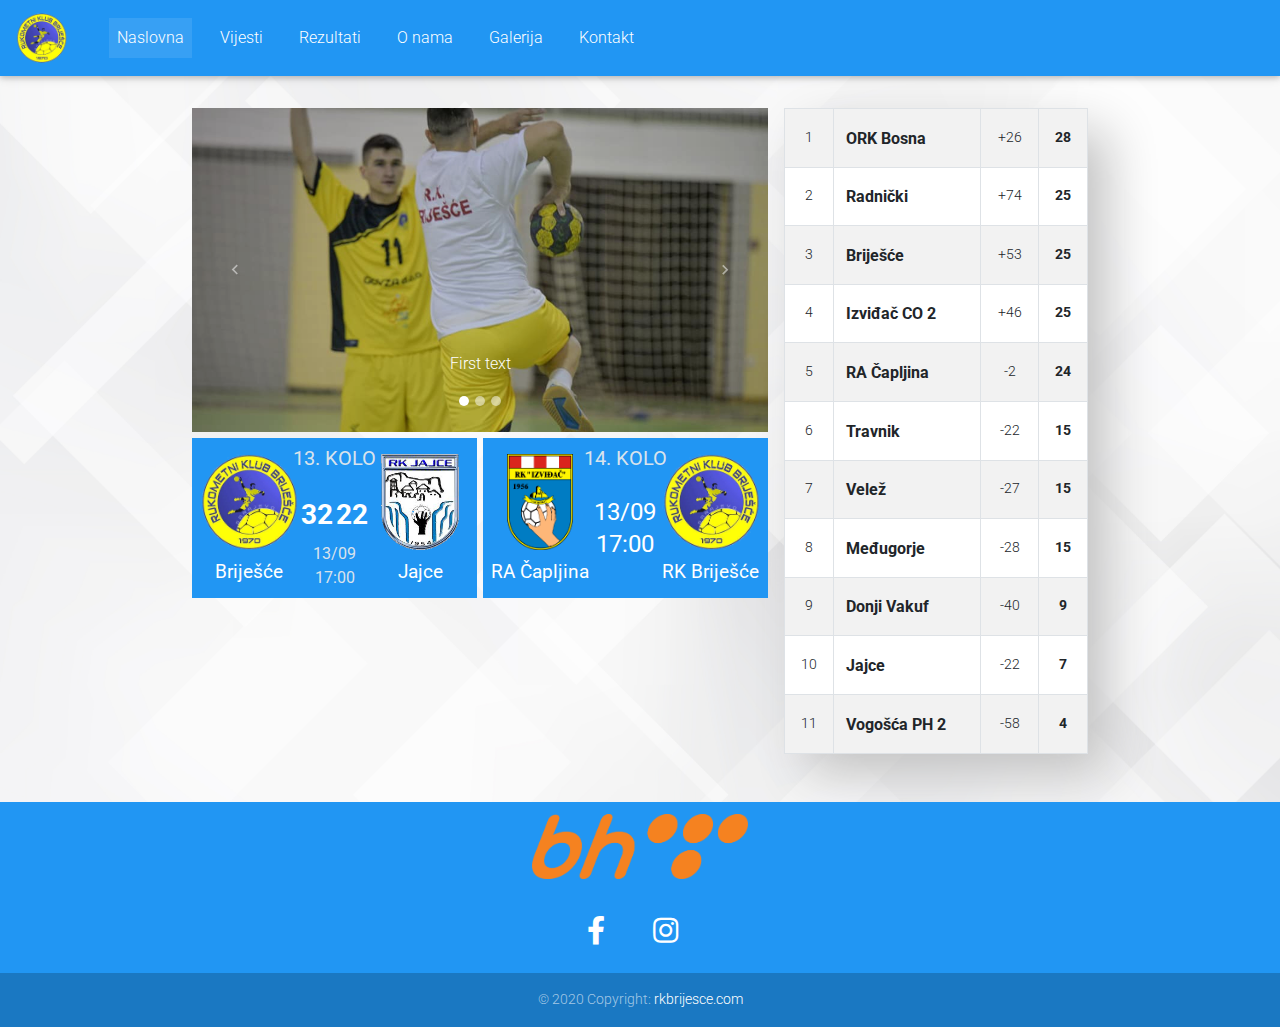
==== commit d03b0a33: "sklonjeni borderi na tabelama na 800px, dodan favicon" ====
--- a/index.html
+++ b/index.html
@@ -17,6 +17,8 @@
   <link rel="stylesheet" href="mdb/css/mdb.min.css">
   <!-- Your custom styles (optional) -->
   <link rel="stylesheet" href="css/main.css">
+  
+  <link rel="icon" href="img/logo.png">
 
 </head>
 <body>
--- a/css/main.css
+++ b/css/main.css
@@ -201,12 +201,12 @@
 
 .results-table {
   grid-column: 2/3;
-  margin-bottom: 5%;
+  border: none !important;
 }
 
 .results-table table {
   background-color: white;
-  box-shadow: 7px -7px 24px 4px #706e6e;
+  box-shadow: 21px 50px 47px -2px #c2c2c2;
 }
 
 .results-table table tbody td {
@@ -237,12 +237,13 @@
 }
 
 .results-fixtures {
+  margin-top: 5%;
   grid-column: 2/3;
 }
 
 .results-fixtures table {
   background-color: white;
-  box-shadow: 7px -7px 24px 4px #706e6e;
+  box-shadow: 21px 21px 47px -2px #c2c2c2;
 }
 
 #fix-col-h {
@@ -271,10 +272,6 @@
     margin-bottom: 5%;
   }
 
-  .results-table {
-    overflow-x: scroll;
-  }
-
   .results-table table thead th {
     font-size: 13px;
   }
@@ -294,6 +291,18 @@
 @media only screen and (max-width: 800px) {
   .results-container {
     grid-template-columns: 5% 90% 5%;
+  }
+
+  .results-table table {
+    box-shadow: none;
+  }
+
+  .results-fixtures table {
+    box-shadow: none;
+  }
+
+  .results-table {
+    overflow-x: scroll;
   }
 }
 .contact-container {
@@ -309,7 +318,7 @@
 
 .contact-form {
   grid-column: 2/3;
-  margin-top: 5%;
+  margin-top: 7.5%;
 }
 
 .contact-footer {
@@ -318,7 +327,7 @@
 
 .contact-sponsors {
   grid-column: 1/4;
-  margin-top: 5%;
+  margin-top: 7.5%;
   background-color: #2196f3;
   text-align: center;
 }
@@ -384,7 +393,7 @@
 
 .main-table table {
   background-color: white;
-  box-shadow: 7px -7px 24px 4px #706e6e;
+  box-shadow: 21px 21px 47px -2px #c2c2c2;
 }
 
 .main-table table tr td {
@@ -681,6 +690,10 @@
     margin-top: 1%;
   }
 
+  .main-table table {
+    box-shadow: none;
+  }
+
   .main-sponsors {
     grid-row: 6/7;
   }
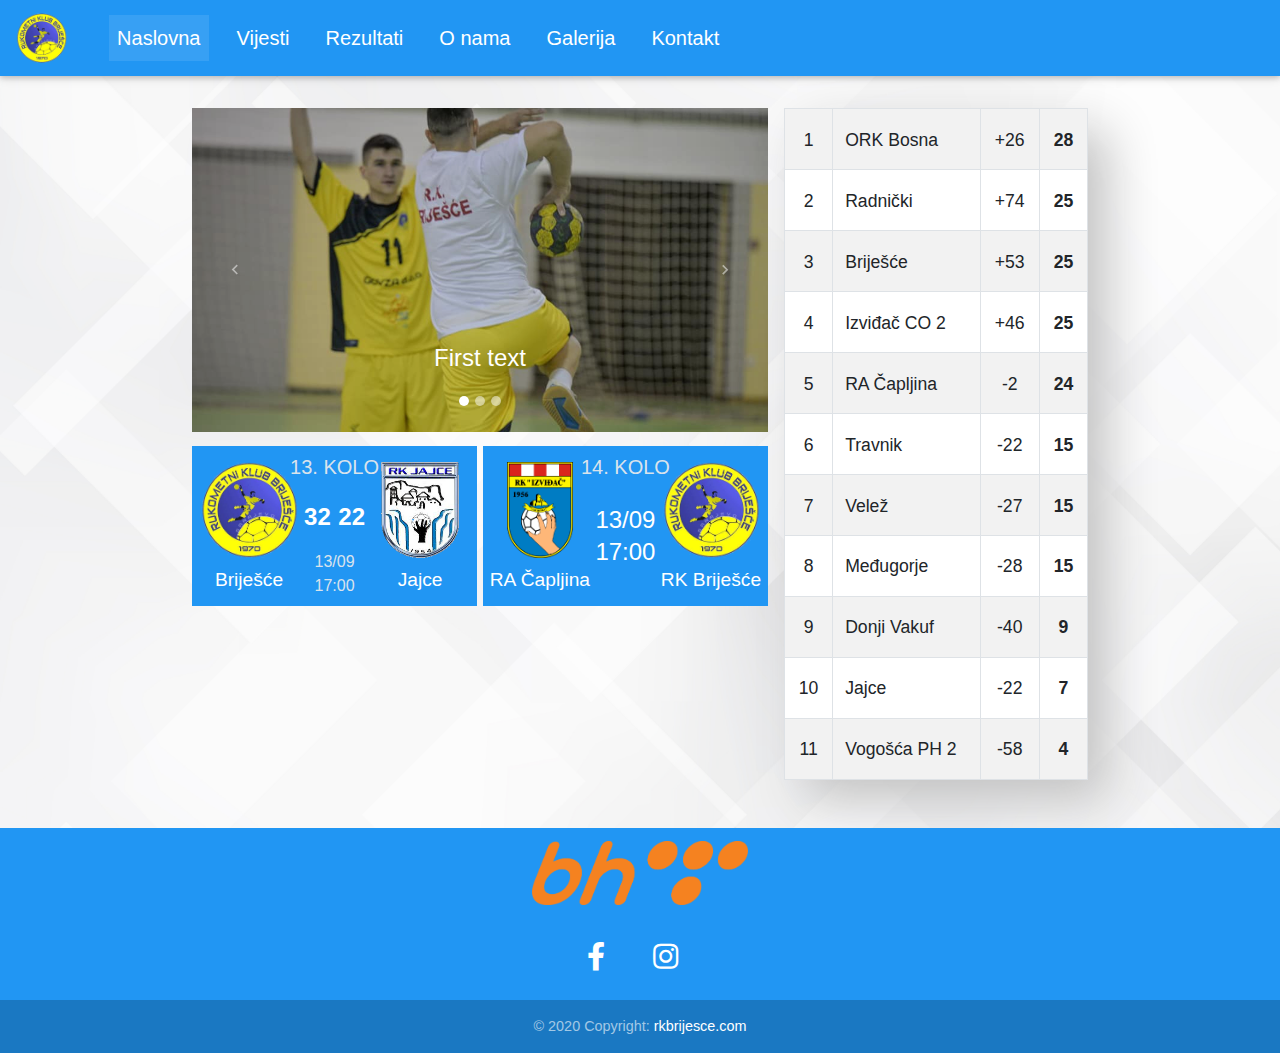
==== commit e6d98234: "ubacen novi contact form" ====
--- a/index.html
+++ b/index.html
@@ -54,7 +54,7 @@
               <a class="nav-link" href="gallery.html">Galerija</a>
             </li>
             <li class="nav-item">
-              <a class="nav-link" href="contact.html">Kontakt</a>
+              <a class="nav-link" href="contact.php">Kontakt</a>
             </li>
           </ul>
         </div>
--- a/css/main.css
+++ b/css/main.css
@@ -5,23 +5,21 @@
   display: grid;
   grid-template-columns: 25% 50% 25%;
   overflow-x: hidden;
+  font-family: "Segoe UI", Tahoma, Geneva, Verdana, sans-serif;
 }
 
 .news-header {
   grid-column: 1/4;
+  margin-bottom: 2.5%;
+  font-size: 1.25em !important;
 }
 
 .news-mid {
   grid-column: 2/3;
-  margin-top: 10px;
 }
 
 .card {
-  margin: 0px;
-}
-
-.paginationdiv {
-  grid-column: 2/3;
+  margin-bottom: 2.5% !important;
 }
 
 .card-img {
@@ -29,19 +27,37 @@
   object-fit: cover;
 }
 
+.paginationdiv {
+  grid-column: 2/3;
+}
+
+.page-item {
+  margin: 1%;
+  font-weight: 500;
+}
+
+.page-link {
+  background-color: white !important;
+  box-shadow: 6px 6px 5px 0px rgba(0, 0, 0, 0.14);
+}
+
 .news-footer {
   grid-column: 1/4;
 }
 
 /* MEDIA QUERY - START */
 @media only screen and (max-width: 1200px) {
+  .news-header {
+    margin-bottom: 5%;
+  }
+
   .news-container {
     grid-template-columns: 10% 80% 10%;
   }
 }
 @media only screen and (max-width: 800px) {
   .news-container {
-    grid-template-columns: 5% 90% 5%;
+    grid-template-columns: 1% 98% 1%;
   }
 }
 /* MEDIA QUERY - END */
@@ -52,10 +68,12 @@
   display: grid;
   grid-template-columns: 20% 40% 20% 20%;
   overflow-x: hidden;
+  font-family: "Segoe UI", Tahoma, Geneva, Verdana, sans-serif;
 }
 
 .article-header {
   grid-column: 1/5;
+  font-size: 1.25em !important;
 }
 
 .article-title {
@@ -73,7 +91,7 @@
   grid-column: 2/3;
   margin: 2.5% 0px;
   padding: 5px;
-  font-size: 1em;
+  font-size: 1.25em;
   text-align: justify;
 }
 
@@ -108,13 +126,19 @@
     grid-template-columns: 5% 90% 5%;
   }
 
+  .article-title {
+    font-size: 2.5em;
+  }
+
   .article-header {
     grid-column: 1/4;
     grid-row: 1/2;
+    margin-bottom: 5%;
   }
 
   .article-footer {
     grid-column: 1/4;
+    margin-top: 5%;
   }
 
   .article-text {
@@ -150,17 +174,19 @@
   width: 100%;
   display: grid;
   grid-template-columns: 25% 50% 25%;
+  font-family: "Segoe UI", Tahoma, Verdana, sans-serif;
 }
 
 .about-header {
   grid-column: 1/4;
   grid-row: 1/2;
+  font-size: 1.25em !important;
 }
 
 .about-content {
   grid-column: 2/3;
   grid-row: 2/3;
-  font-size: 1.1em;
+  font-size: 1.2em;
   text-align: justify;
 }
 
@@ -192,11 +218,13 @@
   background-size: cover;
   display: grid;
   grid-template-columns: 25% 50% 25%;
+  font-family: "Segoe UI", Tahoma, Geneva, Verdana, sans-serif;
 }
 
 .results-header {
   grid-column: 1/4;
-  margin-bottom: 1%;
+  margin-bottom: 2.5%;
+  font-size: 1.25em !important;
 }
 
 .results-table {
@@ -211,25 +239,30 @@
 
 .results-table table tbody td {
   text-align: center;
+  font-size: 1em !important;
 }
 
 .results-table table thead th {
   font-weight: bold;
+  font-size: 1em !important;
   text-align: center;
 }
 
 .results-fixtures table thead th {
   text-align: center;
+  font-size: 1em !important;
   font-weight: bold;
 }
 
 .results-fixtures table tbody td {
+  font-size: 1em !important;
   text-align: center;
 }
 
 #tab-col-name {
   text-align: start;
   font-size: 1em;
+  font-weight: 500 !important;
 }
 
 #tab-col-num {
@@ -260,37 +293,25 @@
 
 .results-footer {
   grid-column: 1/4;
-  margin-top: 1%;
+  margin-top: 2.5%;
 }
 
 @media only screen and (max-width: 1200px) {
   .results-container {
     grid-template-columns: 10% 80% 10%;
   }
+}
+@media only screen and (max-width: 800px) {
+  .results-container {
+    grid-template-columns: 1% 98% 1%;
+  }
 
   .results-header {
     margin-bottom: 5%;
   }
 
-  .results-table table thead th {
-    font-size: 13px;
-  }
-
-  .results-table table tbody td {
-    font-size: 13px;
-  }
-
-  .results-fixtures table thead th {
-    font-size: 13px;
-  }
-
-  .results-fixtures table tbody td {
-    font-size: 13px;
-  }
-}
-@media only screen and (max-width: 800px) {
-  .results-container {
-    grid-template-columns: 5% 90% 5%;
+  .results-footer {
+    margin-top: 5%;
   }
 
   .results-table table {
@@ -310,26 +331,32 @@
   background-size: cover;
   display: grid;
   grid-template-columns: 25% 50% 25%;
+  font-family: "Segoe UI", Tahoma, Geneva, Verdana, sans-serif;
 }
 
 .contact-header {
   grid-column: 1/4;
+  font-size: 1.25em !important;
+  margin-bottom: 5%;
 }
 
 .contact-form {
   grid-column: 2/3;
-  margin-top: 7.5%;
-}
-
-.contact-footer {
-  grid-column: 1/4;
+  padding: 2.5%;
+  background-color: white;
+  box-shadow: 21px 21px 47px -2px #c2c2c2;
+}
+
+.form-control.md-textarea {
+  min-height: 150px;
 }
 
 .contact-sponsors {
-  grid-column: 1/4;
-  margin-top: 7.5%;
   background-color: #2196f3;
-  text-align: center;
+  grid-column: 1/4;
+  text-align: center;
+  color: white;
+  margin-top: 5%;
 }
 
 .contact-sponsors img {
@@ -337,6 +364,10 @@
   padding: 1%;
 }
 
+.contact-footer {
+  grid-column: 1/4;
+}
+
 @media only screen and (max-width: 1200px) {
   .contact-container {
     grid-template-columns: 15% 70% 15%;
@@ -346,17 +377,31 @@
     height: 10vh;
     padding: 2%;
   }
+
+  .form-control.md-textarea {
+    min-height: 0px;
+  }
 }
 @media only screen and (max-width: 800px) {
   .contact-container {
-    grid-template-columns: 5% 90% 5%;
-  }
-
-  .main-sponsors img {
+    grid-template-columns: 1% 98% 1%;
+  }
+
+  .contact-sponsors img {
     height: 7.5vh;
-    padding: 2%;
-  }
-}
+    margin: 2.5%;
+  }
+}
+.gallery-container {
+  font-family: "Segoe UI", Tahoma, Geneva, Verdana, sans-serif;
+  background-image: url(../img/background2.jpg);
+  background-size: cover;
+}
+
+.gallery-header {
+  font-size: 1.25em !important;
+}
+
 .main-container {
   background-image: url(../img/background2.jpg);
   background-size: cover;
@@ -366,12 +411,14 @@
   grid-template-rows: -webkit-min-content -webkit-min-content 12.5vw -webkit-min-content;
   grid-template-rows: min-content min-content 12.5vw min-content;
   overflow-x: hidden;
+  font-family: "Segoe UI", Tahoma, Geneva, Verdana, sans-serif;
 }
 
 .main-header {
   grid-column: 1/6;
   grid-row: 1/2;
   margin-bottom: 2.5%;
+  font-size: 1.25em !important;
 }
 
 .nav-item {
@@ -381,8 +428,12 @@
 .main-carousel {
   grid-column: 2/4;
   grid-row: 2/3;
-  margin-bottom: 1%;
+  margin-bottom: 2.5%;
   background-color: white;
+}
+
+.carousel-caption {
+  font-size: 1.5em !important;
 }
 
 .main-table {
@@ -398,11 +449,12 @@
 
 .main-table table tr td {
   text-align: center;
+  font-size: 1.1em !important;
 }
 
 #tab-col-name {
   text-align: start;
-  font-weight: bold;
+  font-weight: 450;
 }
 
 #tab-col-point {
@@ -480,14 +532,14 @@
 }
 
 .prev-score {
-  position: absolute;
-  width: 88%;
   height: -webkit-min-content;
   height: min-content;
-  text-align: center;
-  top: 35%;
+  width: 88%;
+  position: absolute;
+  top: 33%;
+  text-align: center;
+  color: white;
   font-size: 1.75em;
-  color: white;
   font-weight: 400;
 }
 
@@ -600,6 +652,11 @@
 }
 
 /* MEDIA QUERY - START */
+@media only screen and (max-width: 1400px) {
+  .prev-score {
+    font-size: 1.5em;
+  }
+}
 @media only screen and (max-width: 1200px) {
   .main-container {
     grid-template-columns: 10% 40% 40% 10%;
@@ -630,6 +687,10 @@
     grid-row: 3/4;
   }
 
+  .prev-score {
+    font-size: 1.75em;
+  }
+
   .main-match-next {
     grid-column: 3/4;
     grid-row: 3/4;
@@ -651,7 +712,7 @@
 }
 @media only screen and (max-width: 800px) {
   .main-container {
-    grid-template-columns: 5% 90% 5%;
+    grid-template-columns: 1% 98% 1%;
     grid-template-rows: -webkit-min-content -webkit-min-content 35vw 35vw auto auto -webkit-min-content;
     grid-template-rows: min-content min-content 35vw 35vw auto auto min-content;
   }
@@ -664,6 +725,10 @@
   .main-carousel {
     grid-column: 2/3;
     grid-row: 2/3;
+  }
+
+  .carousel-caption {
+    font-size: 1.25em !important;
   }
 
   .main-match-next {
@@ -687,7 +752,7 @@
   .main-table {
     grid-column: 2/3;
     grid-row: 5/6;
-    margin-top: 1%;
+    margin-top: 2.5%;
   }
 
   .main-table table {
